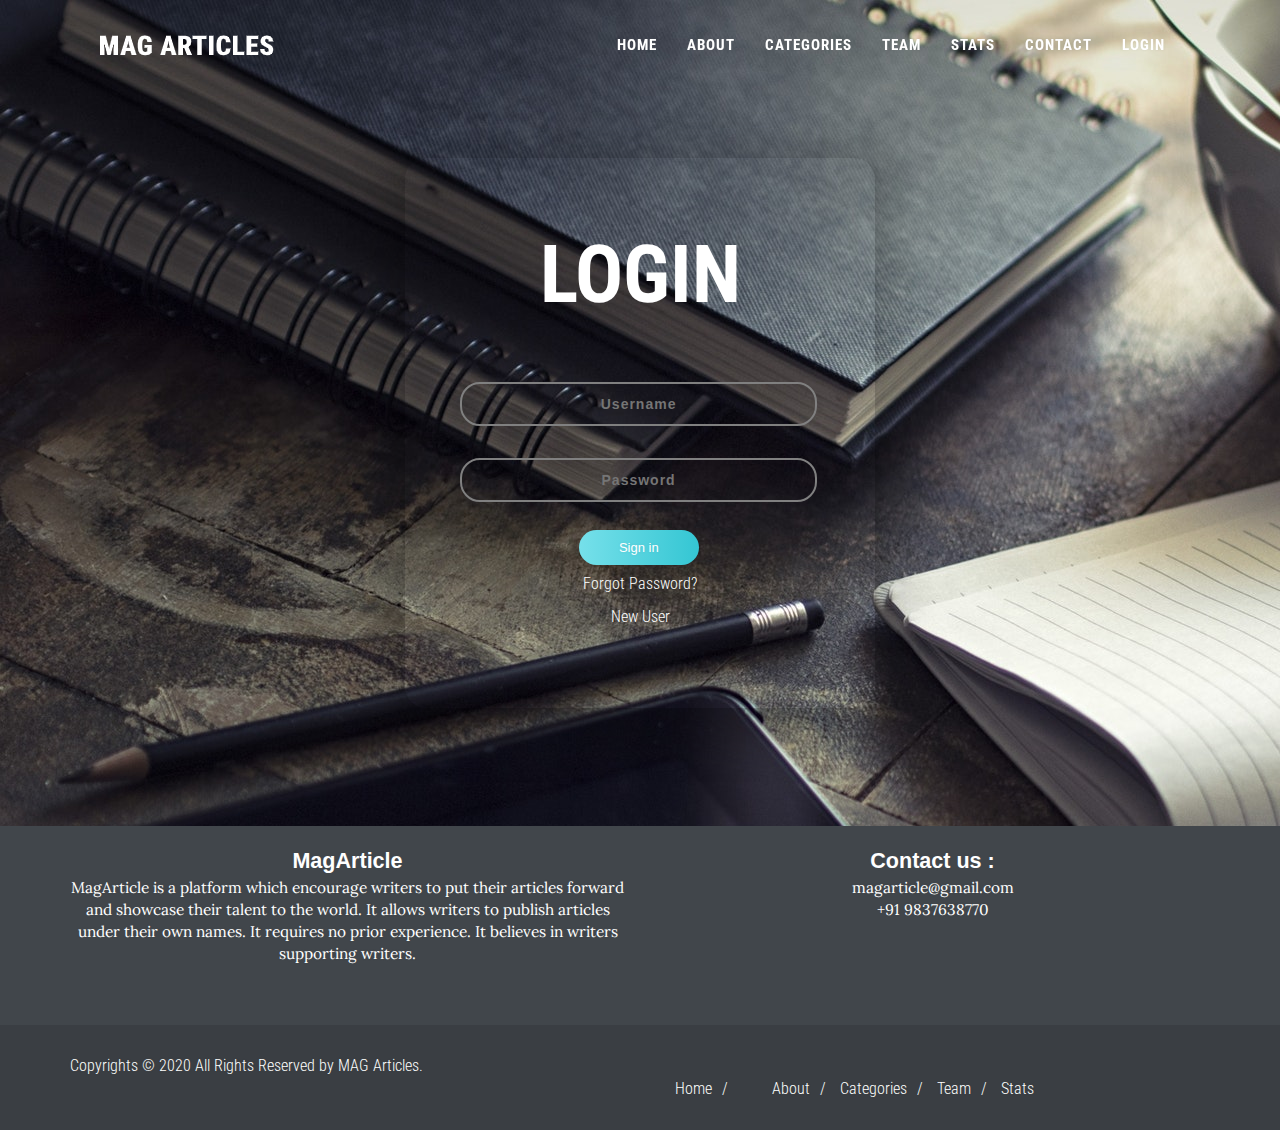
==== MAG/login.html @ 24a0ac41 "Login page added" ====
<!DOCTYPE html>
<html lang="en">

<head>

    <meta charset="utf-8">
    <meta http-equiv="X-UA-Compatible" content="IE=edge">
    <meta name="viewport" content="width=device-width, initial-scale=1">

    <title>MAG Articles</title>
    <link href="https://fonts.googleapis.com/css2?family=Caveat:wght@700&display=swap" rel="stylesheet">
    <link href="https://fonts.googleapis.com/css?family=Roboto+Condensed:300,300i,400,400i,700,700i" rel="stylesheet">
    <link href="https://fonts.googleapis.com/css2?family=PT+Serif&display=swap" rel="stylesheet">
    <link href="https://fonts.googleapis.com/css2?family=Lora:ital@1&display=swap" rel="stylesheet">
    <link rel="stylesheet" href="css/font-awesome/css/font-awesome.min.css">
    <link rel="stylesheet" href="css/bootstrap/bootstrap.min.css">
    <link rel="stylesheet" href="css/owl-carousel/owl.carousel.min.css">
    <link rel="stylesheet" href="css/owl-carousel/owl.theme.default.min.css">
    <link rel="stylesheet" href="css/style.css">
    <link rel="stylesheet" href="css/responsive.css">


</head>

<body data-spy="scroll" data-target=".navbar-fixed-top" data-offset="65" style="background-image: url('./img/bg-home.jpg');">

    <header>

        <nav class="navbar navbar-fixed-top">

            <div class="container-fluid">

                <div class="mag-nav-wrapper">

                    <div class="navbar-header">

                        <button type="button" class="navbar-toggle collapsed" data-toggle="collapse"
                            data-target="#mag-menu">
                            <span class="sr-only">Toggle navigation</span>
                            <span class="icon-bar"></span>
                            <span class="icon-bar"></span>
                            <span class="icon-bar"></span>
                        </button>

                        <a class="navbar-brand" href="#home">
                            <img src="img/MAG ARTICLES (2).png" alt="logo">
                        </a>
                    </div>

                    <div class="collapse navbar-collapse" id="mag-menu">
                        <ul class="nav navbar-nav">
                            <li><a class="smooth-scroll" href="#home">Home</a></li>
                            <li><a class="smooth-scroll" href="#about">About</a></li>
                            <li><a class="smooth-scroll" href="#categories">Categories</a></li>
                            <li><a class="smooth-scroll" href="#team">Team</a></li>
                            <li><a class="smooth-scroll" href="#stats">Stats</a></li>
                            <li><a class="smooth-scroll" href="#contact">Contact</a></li>
                            <li><a class="smooth-scroll" href="#login">Login</a></li>
                        </ul>
                    </div>

                </div>

            </div>
        </nav>

    </header>
<br><br><br>
    <!-- LOGIN PAGE -->
    <div class="main">
      <div class="bg">
        <p class="sign" align="center">LOGIN</p>
        <form class="form1">
          <input class="un " type="text" align="center" placeholder="Username">
          <input class="pass" type="password" align="center" placeholder="Password">
          <a class="submit" align="center">Sign in</a>
          <p class="forgot" align="center"><a href="#">Forgot Password?</p>
          <p class="signup" align="center"><a href="#">New User</p>

      </div>
   </div>

<br>

    <footer>
      <div class="footer">
        <div class="container">
          <div class="row">
            <div class="col-lg-6 col-md-6">
              <div class="mag-desc">
                <span id="contact">MagArticle</span> <br>
                <span>
                  MagArticle is a platform which encourage writers to put their articles forward and showcase their talent to the world.
                  It allows writers to publish articles under their own names. It requires no prior experience. It believes in writers supporting writers.
                </span>
              </div>
            </div>

            <div class="col-lg-6 col-md-6">
              <div class="contact-us">
                <span id="contact">Contact us :</span> <br>
                magarticle@gmail.com <br>
                +91 9837638770

              </div>
            </div>
          </div>

        </div>

        <div id="footer-bottom">
            <div class="container">
                <div class="row">
                    <div class="col-md-6">

                        <div id="footer-copyrights">
                            <p>Copyrights &copy; 2020 All Rights Reserved by MAG Articles.</p>
                        </div>

                    </div>
                    <div class="col-md-6 hidden-sm hidden-xs">
                        <div id="footer-menu">
                            <ul>
                                <li><a class="smooth-scroll" href="#home">Home</a>/</li>
                                <li><a class="smooth-scroll" href="#about">About</a>/</li>
                                <li><a class="smooth-scroll" href="#categories">Categories</a>/</li>
                                <li><a class="smooth-scroll" href="#team">Team</a>/</li>
                                <li><a class="smooth-scroll" href="#stats">Stats</a></li>

                            </ul>
                        </div>
                    </div>
                </div>
            </div>
        </div>
      </div>
    </footer>
    <script src="js/jquery.js"></script>
    <script src="js/bootstrap/bootstrap.min.js"></script>
    <script src="js/wow/wow.min.js"></script>
    <script src="js/owl-carousel/owl.carousel.min.js"></script>
    <script src="js/counter/jquery.waypoints.min.js"></script>
    <script src="js/counter/jquery.counterup.min.js"></script>
    <script src="js/easing/jquery.easing.1.3.js"></script>
    <script src="js/style.js"></script>
</body>
</html>
---- MAG/css/style.css ----
/* General CSS
=================================================*/
html,
body {
    height: 100%;
}

body {
    font-family: "Roboto Condensed", sans-serif;
}

h3 {
    color: #41464b;
    text-transform: uppercase;
}
p {
    color: #64707b;
    font-size: 16px;
    font-weight: 300;
}


/*                  HOME
======================================================*/

#home {
    height: 100%;
    margin-bottom: 50px;
}


#home-cover {
    height: 100%;
    background-image: url("../img/bg-home.jpg");
}

#home-content-box {
    width: 100%;
    height: 100%;
    display: table;
    /* align-content: center; */
}

#home-content-box-inner {
    display: table-cell;
    vertical-align: middle;
    /* text-align: center; */
}

#home-heading h3 {
    color: #fff;
    font-size: 55px;
    font-weight: 700;
    margin: 20px 0 20px 0;
}



/*                        PARALLAX (Generic)
======================================================*/

.bg-parallax {
    background-repeat: no-repeat;
    background-size: cover;
    background-position: center;
    background-attachment: fixed;
}



/*                        BUTTONS (Generic)
======================================================*/

.btn-general {
    border-width: 2px;
    border-radius: 0;
    padding: 12px 26px 12px 26px;
    font-size: 16px;
    font-weight: 400;
    text-transform: uppercase;
}

.btn-white {
    border-color: #fff;
    color: #fff;
}

.btn-white:hover,
.btn-white:focus {
    background-color: #fff;
    color: #41464b;
}



/*                       NAVIGATION
======================================================*/

.navbar {
    padding: 20px 0;
    -webkit-transition: all .5s ease-in-out;
    transition: all .5s ease-in-out;
}
.mag-top-nav {
    background: rgba(0, 0, 0, 0.7);
    padding: 7px 0;
}

.mag-nav-wrapper {
    padding: 0 85px;
}

.navbar-nav {
    float: right;
}

.navbar-nav>li>a {
    color: #fff;
    font-size: 15px;
    text-transform: uppercase;
    letter-spacing: 1px;
    font-weight: 700;
}

.navbar-nav>li>a:hover,
.navbar-nav>li>a:focus {
    background: none;
    color: #34c6d3;
}

.navbar-toggle {
    background-color: rgba(0, 0, 0, 0.1);
    border: 1px solid #fff;
    border-radius: 0;
}

.navbar-toggle .icon-bar {
    background-color: #fff;
}

.navbar-collapse {
    max-height: none !important;
}

.mag-top-nav ul.navbar-nav>li.active>a {
    color: #34c6d3;
}
/* content box
===============================================*/
.content-box {
    padding: 60px 0 60px 0;
}

.content-title h3 {
    font-size: 30px;
    font-weight: 700;
    text-align: center;
    margin: 0 0 30px 0;
}

.content-title-white h3 {
    color: #fff;
}

.content-title-underline {
    width: 30px;
    height: 3px;
    background-color: #34c6d3;
    margin: 0 auto 30px auto;
}

/*
 about us
 ==================================================================
 */
 #about{
     padding-top: 25px ;
     /* background: url("../img/bg-about-3.jpg"); */
     /* opacity: 0.7; */
     /* z-index: 0; */
 }
#about-bg-diagonal {
    width: 60%;
    height: 700px;
    float: right;
    background-image: url(../img/bg-about-3.jpg);
    /* z-index: 1; */
    border-left: 200px solid #fff;
    border-top: 700px solid transparent;
}

#about-content-box {
    float: left;
    height: 700px;
}

#about-content-box-outer {
    width: 100%;
    height: 100%;
    display: table;
}

#about-content-box-inner {
    display: table-cell;
    vertical-align: middle;
}

#about .content-title h3 {
    text-align: left;
}

#about .content-title-underline {
    margin: 0 0 30px 0;
}

#about-desc p {
    margin-bottom: 30px;
}

/*                       Categories tile
======================================================*/

.categories-tile{
  position: relative;
  margin-bottom: 20px;
  margin-top: 20px;
  width: 50%
  max-width: 300px;
  transition: transform .2s;
}


.categories-tile img{
  width: 265px;
  height: 265px;
}


.overlay{
  position: absolute;
  bottom: 15px;
  width: 100%;
  transition: .5s ease;
  opacity: 0;
  color: white;
  font-size: 30px;
  padding: 20px;
  text-align: center;
  text-transform: uppercase;


}


.categories-tile:hover{
    transform: scale(1.1);
}

.categories-tile:hover .overlay{
  opacity: 2;
}


/*                       Team tile
======================================================*/

.team-tiles {
  margin-top: 10px;
  margin-bottom: 10px;
  text-align: center;
}

.dev-name {
  font-family: 'PT Serif', serif;
  font-size: 1.3em;
}

.dev-position {
  font-family: 'PT Serif', serif;
  font-size: 0.8em;
}



/*                       footer
======================================================*/

.footer {
  background-color: #41464b;
  color: white;
}
#footer-bottom {
    background-color: rgba(0, 0, 0, 0.1);
    padding: 30px 0;
    margin-top: 60px;
}
#footer-copyrights p {
    margin: 0;
    color: #fff;
}
#footer-menu {
    float: left;
    color: #fff;
    font-size: 16px;
    font-weight: 300;
}
#footer-menu ul {
    list-style: none;
    padding-left: 0;
    margin: 0;
}
#footer-menu ul li {
    display: inline-block;
}
#footer-menu a {
    color: #fff;
    font-size: 16px;
    font-weight: 300;
    margin: 0 10px;
    text-decoration: none;
}

#footer-menu a:hover {
    color: #34c6d3;
}

.contact-us {
  text-align: center;
  font-family: 'Lora', serif;
  font-size: 1.1em;
  margin-top: 20px;
}

.mag-desc {
  font-family: 'Lora', serif;
  font-size: 1.1em;
  margin-top: 20px;
  text-align: center;
}

#contact {
  font-weight: bold;
  font-family: Arial;
  font-size: 1.4em;
  margin-bottom: 10px;

}

/*
Stats
=============================================== */
#stats-cover {
    background-image: url("../img/stats.jpg");
}

#stats .content-box {
    background-color: rgba(0, 0, 0, .8);
}

.stats-item {
    padding: 100px 0;
}

.stats-item i {
    color: #34c6d3;
}

.stats-item h2 {
    color: #fff;
    font-size: 35px;
    font-weight: 700;
    margin-top: 15px;
    margin-bottom: 1px;
}

.stats-item p {
    color: #fff;
    text-transform: uppercase;
    font-weight: 300;
    margin-top: 0;
}


/* LOGIN PAGE */
.main {
       /* background-image: url("../img/login/login600.jpg"); */

       width: 470px;
       height: 550px;
       margin: 7em auto;
       border-radius: 1.5em;
       box-shadow: 0px 15px 40px 20px rgba(0, 0, 0, 0.2);
   }

.sign {
     /* font-family: 'Lora', serif; */
     padding-top: 60px;
     color: white;
     font-weight: bold;
     font-size: 80px;
}

.un {
   width: 76%;
   color: grey;
   font-weight: 700;
   font-size: 14px;
   letter-spacing: 1px;
   background: none;
   padding: 10px 20px;
   border: none;
   border-radius: 20px;
   outline: none;
   box-sizing: border-box;
   border: 2px solid grey;
   margin-left: 55px;
   text-align: center;
   margin-bottom: 32px;
   font-family: 'Ubuntu', sans-serif;
}

form.form1 {
       padding-top: 40px;
}

.pass {
   width: 76%;
   color: grey;
   font-weight: 700;
   font-size: 14px;
   letter-spacing: 1px;
   background: none;
   padding: 10px 20px;
   border: none;
   border-radius: 20px;
   outline: none;
   /* box-sizing: border-box; */
   border: 2px solid grey;
   margin-left: 55px;
   text-align: center;
   margin-bottom: 35px;
   font-family: 'Ubuntu', sans-serif;

   }

   .submit {
     cursor: pointer;
       border-radius: 5em;
       color: #fff;
       background: linear-gradient(to right, #76e0ea, #34c6d3);
       border: 0;
       padding-left: 40px;
       padding-right: 40px;
       padding-bottom: 10px;
       padding-top: 10px;
       font-family: 'Ubuntu', sans-serif;
       margin-left: 37%;
       font-size: 13px;
       margin-top: 50px;
       box-shadow: 0 0 20px 1px rgba(0, 0, 0, 0.04);
   }

   .forgot {
       text-shadow: 0px 0px 3px rgba(117, 117, 117, 0.12);
       color: white;
       padding-top: 15px;
   }

   a {
       text-shadow: 0px 0px 3px rgba(117, 117, 117, 0.12);
       color: white;
       text-decoration: none
   }
---- MAG/css/responsive.css ----
/* medium */
@media (min-width: 992px) and (max-width: 1199px) {
    /* Mobile menu */
    .navbar {
        background: rgba(0, 0, 0, .7);
        padding: 0;
    }
    .navbar-nav {
        float: left;
    }
    .mag-nav-wrapper {
        padding: 0;
    }
}


/* Small Devices  */

@media (min-width: 768px) and (max-width: 991px) {
    /* Mobile ke liye  */
    .navbar {
        background: rgba(0, 0, 0, .7);
        padding: 0;
    }
    .navbar-nav {
        float: left;
    }
    .mag-nav-wrapper {
        padding: 0;
    }
    /* about remove */
    #about-bg-diagonal {
        border-left: 0;
        border-top: 0;
        width: 100%;
        height: 350px;
    }
    #about-content-box {
        width: 100%;
        height: 350px;
    }
    #footer-copyrights p {
        text-align: center;
        margin: 0;
        color: #fff;
    }
}


/* Extra Small Devices (Landscape Phones & Portrait Tablets) */

@media (max-width: 767px) {
    /* Mobile menu */
    .navbar {
        background: rgba(0, 0, 0, .7);
        padding: 0;
    }
    .navbar-nav {
        float: left;
    }
    .mag-nav-wrapper {
        padding: 0;
    }
    /* Home */
    #home-heading h3 {
        font-size: 24px;
    }
    /* Buttons */
    .btn-general {
        padding: 6px 22px 6px 22px;
        font-size: 14px;
    }
    #about-bg-diagonal {
        border-left: 0;
        border-top: 0;
        width: 100%;
        height: 350px;
    }
    #about-content-box {
        width: 100%;
        height: 350px;
    }
    #footer-copyrights p {
        text-align: center;
        margin: 0;
        color: #fff;
    }
}
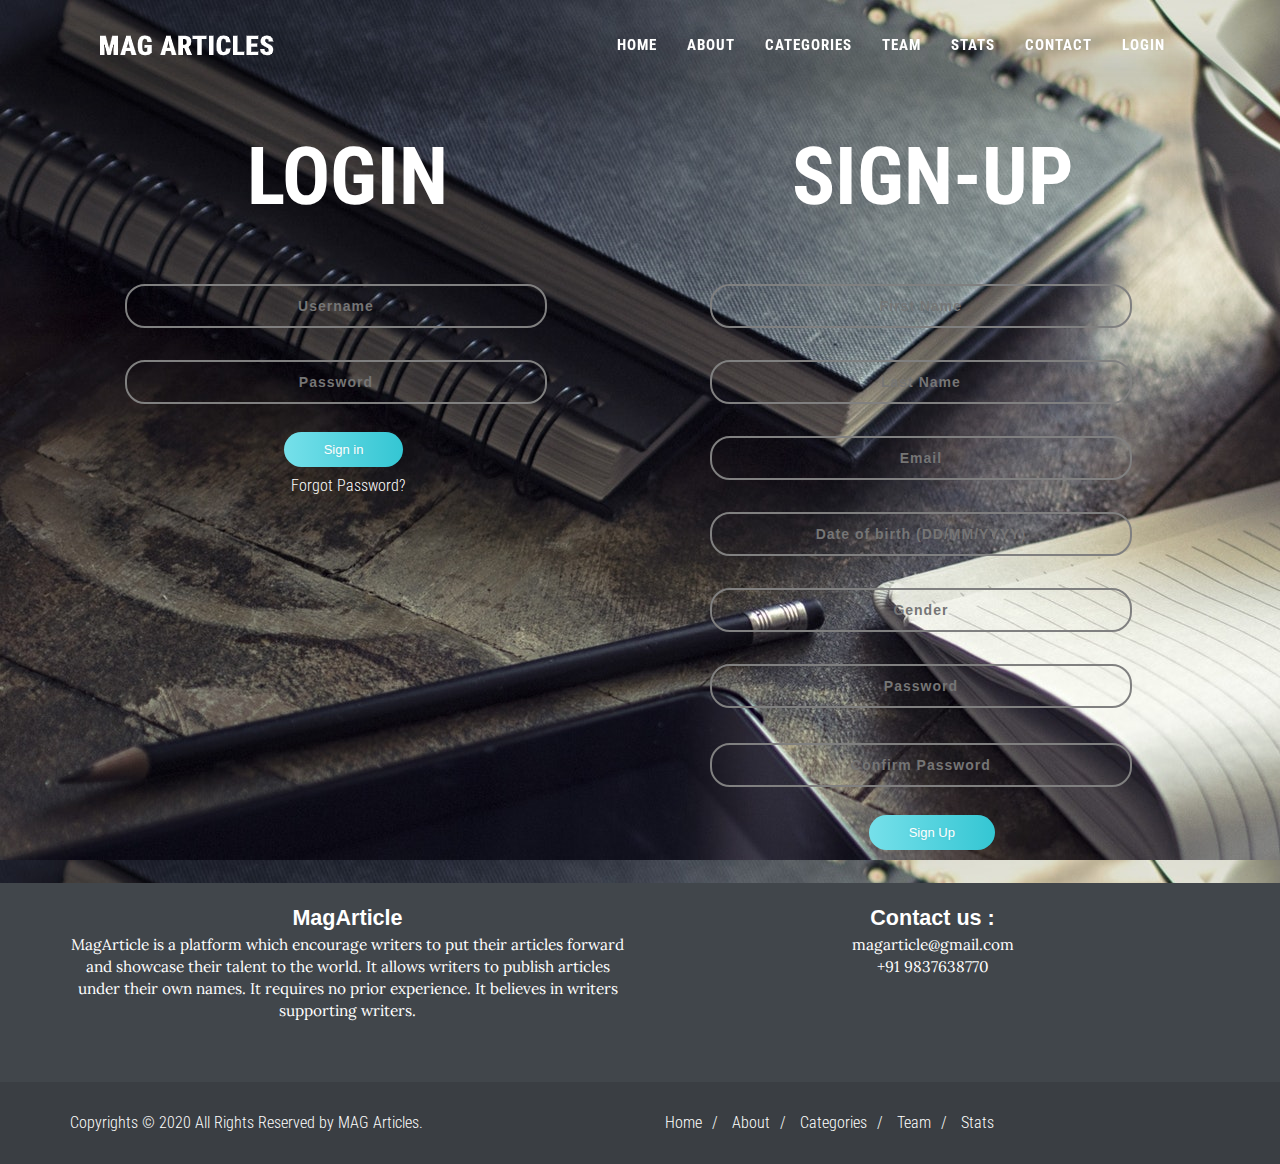
==== commit fe9b117a: "login page completed" ====
--- a/MAG/login.html
+++ b/MAG/login.html
@@ -67,21 +67,48 @@
     </header>
 <br><br><br>
     <!-- LOGIN PAGE -->
-    <div class="main">
-      <div class="bg">
-        <p class="sign" align="center">LOGIN</p>
-        <form class="form1">
-          <input class="un " type="text" align="center" placeholder="Username">
-          <input class="pass" type="password" align="center" placeholder="Password">
-          <a class="submit" align="center">Sign in</a>
-          <p class="forgot" align="center"><a href="#">Forgot Password?</p>
-          <p class="signup" align="center"><a href="#">New User</p>
+    <div class="container">
+      <div class="row">
 
+        <div class="main">
+
+        <section id="login">
+          <div class="col-lg-6 col-sm-6 col-xs-12">
+            <p class="sign" align="center">LOGIN</p>
+            <form class="form1">
+              <input class="un " type="text" align="center" placeholder="Username">
+              <input class="pass" type="password" align="center" placeholder="Password">
+              <a class="submit" align="center">Sign in</a>
+              <p class="forgot" align="center"><a href="#">Forgot Password?</a></p>
+              <p class="visible-xs" align="center"><a href="#signUp">New user?</a></p>
+            </form>
+          </div>
+        </section>
+
+
+        <section id="signUp">
+          <div class="col-lg-6 col-sm-6 col-xs-12">
+            <p class="sign" align="center">SIGN-UP</p>
+            <form class="form1">
+              <input class="un " type="text" align="center" placeholder="First Name">
+              <input class="un " type="text" align="center" placeholder="Last Name">
+              <input class="un " type="text" align="center" placeholder="Email">
+              <input class="un " type="text" align="center" placeholder="Date of birth (DD/MM/YYYY)">
+              <input class="un " type="text" align="center" placeholder="Gender">
+              <input class="pass" type="password" align="center" placeholder="Password">
+              <input class="pass" type="password" align="center" placeholder="Confirm Password">
+              <a class="submit" align="center">Sign Up</a>
+              <p class="forgot visible-xs" align="center"><a href="#login">Already have an account?</a></p>
+            </form>
+          </div>
+       </section>
       </div>
-   </div>
+      </div>
+    </div>
 
-<br>
+    <br><br>
 
+<!-- footer -->
     <footer>
       <div class="footer">
         <div class="container">
--- a/MAG/css/style.css
+++ b/MAG/css/style.css
@@ -383,11 +383,7 @@
 
 /* LOGIN PAGE */
 .main {
-       /* background-image: url("../img/login/login600.jpg"); */
-
-       width: 470px;
-       height: 550px;
-       margin: 7em auto;
+       margin-bottom: 50px;
        border-radius: 1.5em;
        box-shadow: 0px 15px 40px 20px rgba(0, 0, 0, 0.2);
    }
@@ -398,11 +394,12 @@
      color: white;
      font-weight: bold;
      font-size: 80px;
+
 }
 
 .un {
    width: 76%;
-   color: grey;
+   color: white;
    font-weight: 700;
    font-size: 14px;
    letter-spacing: 1px;
@@ -423,9 +420,13 @@
        padding-top: 40px;
 }
 
+/*#logbg {
+  background-color: #ffffff80;
+}*/
+
 .pass {
    width: 76%;
-   color: grey;
+   color: white;
    font-weight: 700;
    font-size: 14px;
    letter-spacing: 1px;
@@ -443,8 +444,8 @@
 
    }
 
-   .submit {
-     cursor: pointer;
+.submit {
+       cursor: pointer;
        border-radius: 5em;
        color: #fff;
        background: linear-gradient(to right, #76e0ea, #34c6d3);
@@ -454,20 +455,20 @@
        padding-bottom: 10px;
        padding-top: 10px;
        font-family: 'Ubuntu', sans-serif;
-       margin-left: 37%;
+       margin-left: 38.5%;
        font-size: 13px;
        margin-top: 50px;
        box-shadow: 0 0 20px 1px rgba(0, 0, 0, 0.04);
-   }
-
-   .forgot {
+}
+
+.forgot {
        text-shadow: 0px 0px 3px rgba(117, 117, 117, 0.12);
        color: white;
        padding-top: 15px;
-   }
-
-   a {
+}
+
+a {
        text-shadow: 0px 0px 3px rgba(117, 117, 117, 0.12);
        color: white;
        text-decoration: none
-   }
+}
